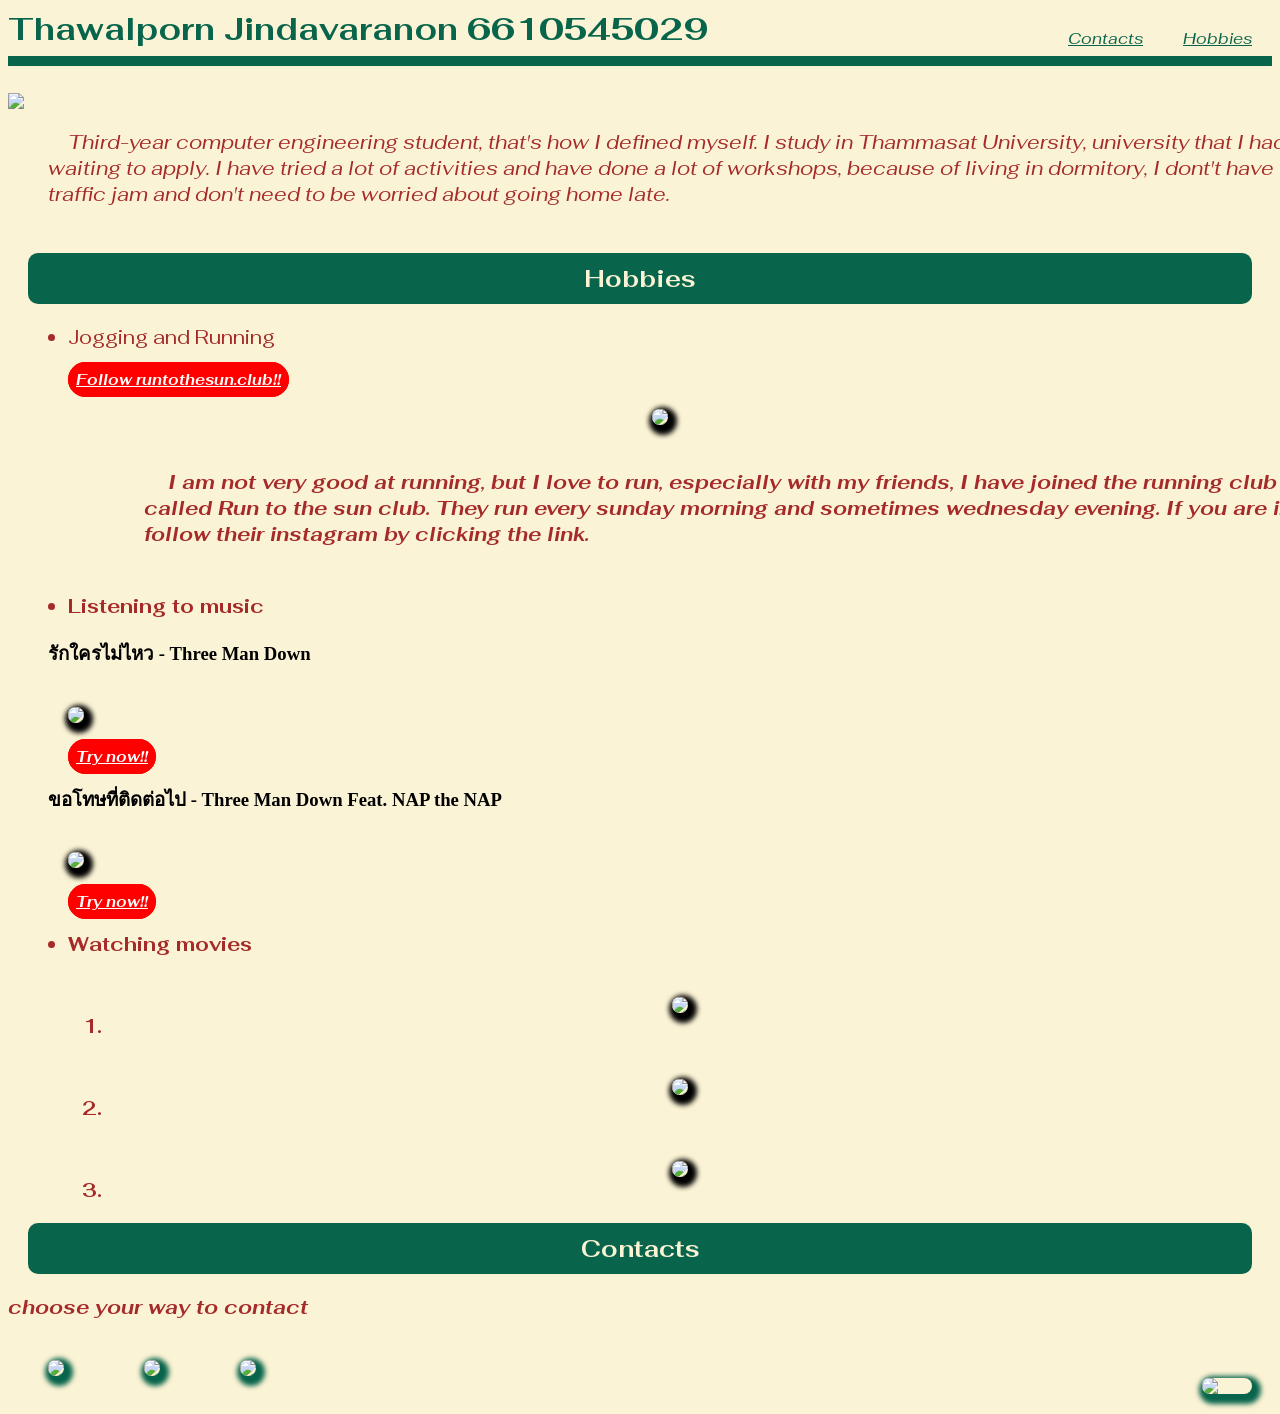
==== index.html @ 5b760ace "renamed" ====
<!DOCTYPE html>
<html lang="en">
<head>
    <meta charset="UTF-8">
    <meta name="viewport" content="width=device-width, initial-scale=1.0">
    <title>Thawalporn Jindavaranon</title>
    <link href="./style.css" type="text/css" rel="stylesheet">
</head>
<body style="background-color: #FBF3D5";>
    <h1 id="first" class="alignleft">Thawalporn Jindavaranon 6610545029</h1>
    <a class="alignright" href="#hobbies-1">Hobbies</a>
    <a class="alignright" href="#contact-1">Contacts</a>
    <br>
    <h6></h6>
    <img align="center" src="../6610545029/picture/mypic2.png">
    <pre class="center" align="left">
            Third-year computer engineering student, that's how I defined myself. I study in Thammasat University, university that I had always been 
        waiting to apply. I have tried a lot of activities and have done a lot of workshops, because of living in dormitory, I dont't have to face 
        traffic jam and don't need to be worried about going home late.
    </pre>
    <h2 id="hobbies-1">Hobbies</h2>
        <ul>
            <li>Jogging and Running</li>
            <div><b><a href="https://www.instagram.com/runtothesun.club?utm_source=ig_web_button_share_sheet&igsh=ZDNlZDc0MzIxNw==" >Follow runtothesun.club!!</a></div>
            <div align="center"><img src="../6610545029/picture/running.png"></div>
            <pre align="left">
                    I am not very good at running, but I love to run, especially with my friends, I have joined the running club of my university 
                called Run to the sun club. They run every sunday morning and sometimes wednesday evening. If you are interested, you can 
                follow their instagram by clicking the link.
            </pre>
            <li>Listening to music</li>
            <h3>รักใครไม่ไหว - Three Man Down</h3>
            <div><img src="../6610545029/picture/Screenshot 2025-08-23 220752.png"></div>
            <div><b><a href="https://youtu.be/F_v_Qj6watw?si=b4OgVFTu445hTUj-" >Try now!!</a></b></div>
            <h3>ขอโทษที่ติดต่อไป - Three Man Down Feat. NAP the NAP</h3>
            <div><img src="../6610545029/picture/Screenshot 2025-08-23 222334.png"></div>
            <div><b><a href="https://youtu.be/SPb4lpamYC0?si=ZEBz4JP7C9hZ8pXy" >Try now!!</a></b></div>
            
            <li>Watching movies</li>
            <ol align="center">
                <li><div><img src="../6610545029/picture/Screenshot 2025-08-24 230447.png"></div></li>
                <li><div><img src="../6610545029/picture/Screenshot 2025-08-24 230548.png"></div></li>
                <li><div><img src="../6610545029/picture/Screenshot 2025-08-24 231021.png"></div></li>
            </ol>
        </ul>
    <h2 id="contact-1">Contacts</h2> 
    <pre>choose your way to contact</pre>
    <div class="alignleft"><a href="https://www.instagram.com/yxmor_/"><img src="../6610545029/picture/Instagram_logo_2022.svg.webp"></a></div>
    <div class="alignleft"><a href="mailto:thawalporn2548@gmail.com"><img src="../6610545029/picture/images.png"></a></div>
    <div class="alignleft"><a href="tel:0922679101"><img src="../6610545029/picture/844e8cd4ab26c82286238471f0e5a901.jpg"></a></div>
    <br>
    <a href="#first"><img align="right" src="../6610545029/picture/7762818.png"></a>
</body>
</html>
---- style.css ----
@import url('https://fonts.googleapis.com/css2?family=Fahkwang:ital,wght@0,200;0,300;0,400;0,500;0,600;0,700;1,200;1,300;1,400;1,500;1,600;1,700&display=swap');

.alignleft {
	float: left;
    display: inline-block;
}
.alignright {
	float: right;
    display: inline-block;
}
.aligncenter {
    float: center;
}
h1{
    font-family: "Fahkwang";
    color: #08654c;
    margin: 0px;
}
a{
    font-family: "Fahkwang";
    font-style:italic;
    color: #08654c;
    margin: 0px;
    margin: 20px;

}
h6{
    border-style: solid;
    border-width: 5px;
    border-color: #08654c;
    background-color: #08654c;
    margin-top: 30px;
}
img{
    width: 1200px;
    filter: drop-shadow();
    color: black;
}
pre{
    font-family: "Fahkwang";
    font-size: 20px;
    font-style: italic;
    color: brown;
}
h2{
    font-family: "Fahkwang";
    color: #FBF3D5;
    border-radius: 10px;
    border-style: solid;
    border-color: #08654c;
    background-color: #08654c;
    border-width: 10px;
    margin: 20px;
    text-align: center;
}
li{
    font-family: "Fahkwang";
    color: brown;
    font-size: 20px;
    margin: 20px;
}
div > img{
    width: 300px;
    margin: 20px;
    border-radius: 10px;
    margin: 20px;
    box-shadow: 3px 4px 5px 6px rgb(0, 0, 0);
}
div > a > img{
    width: 150px;
    margin: 20px;
    border-radius: 30px;
    box-shadow: 3px 4px 5px 6px #08654c;
}
a > img{
    width: 50px;
    margin: 20px;
    border-radius: 30px;
    box-shadow: 3px 4px 5px 6px #08654c;
}
div > b > a{
    text-align: center;
    font-size: 15px;
    font-family: "Fahkwang";
    color: rgb(255, 255, 255);
    border-radius: 20px;
    border-width: 8px;
    border-style: solid;
    border-color: red;
    background-color: red;
    margin: 20px;
}
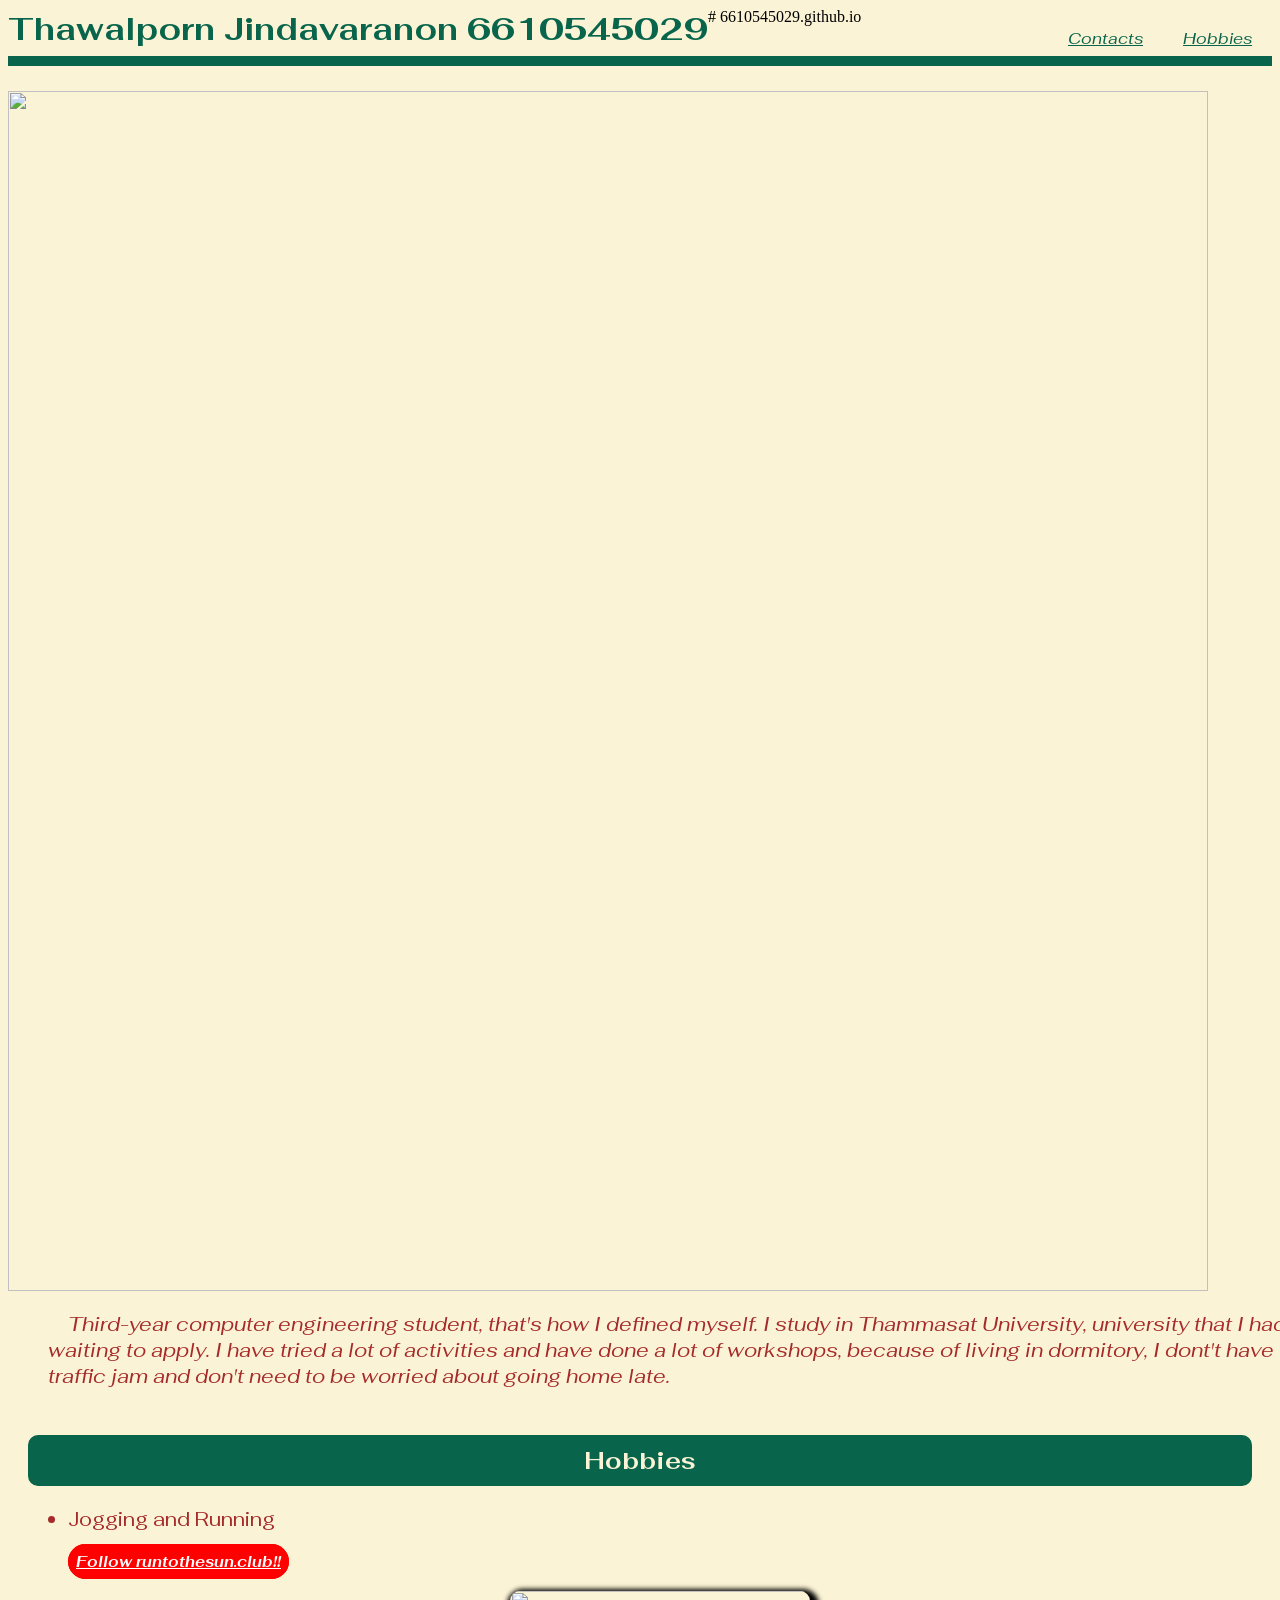
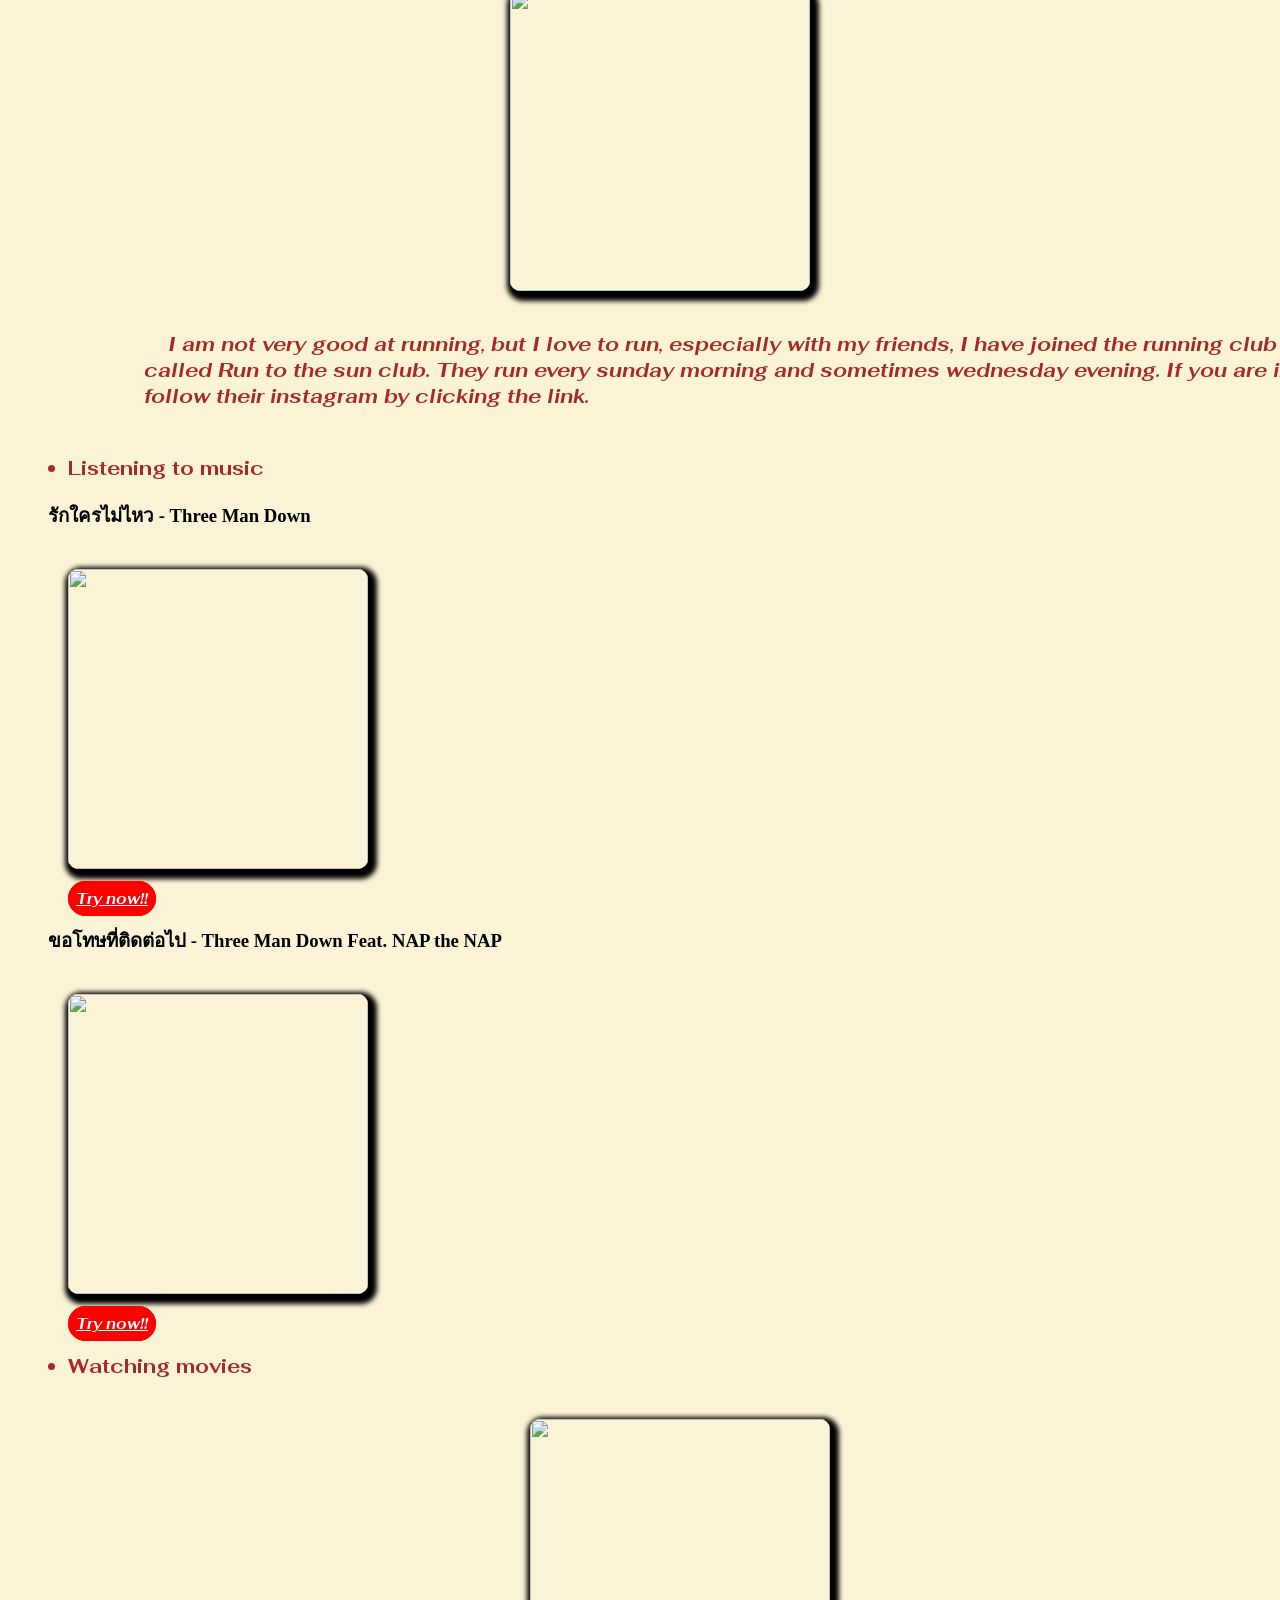
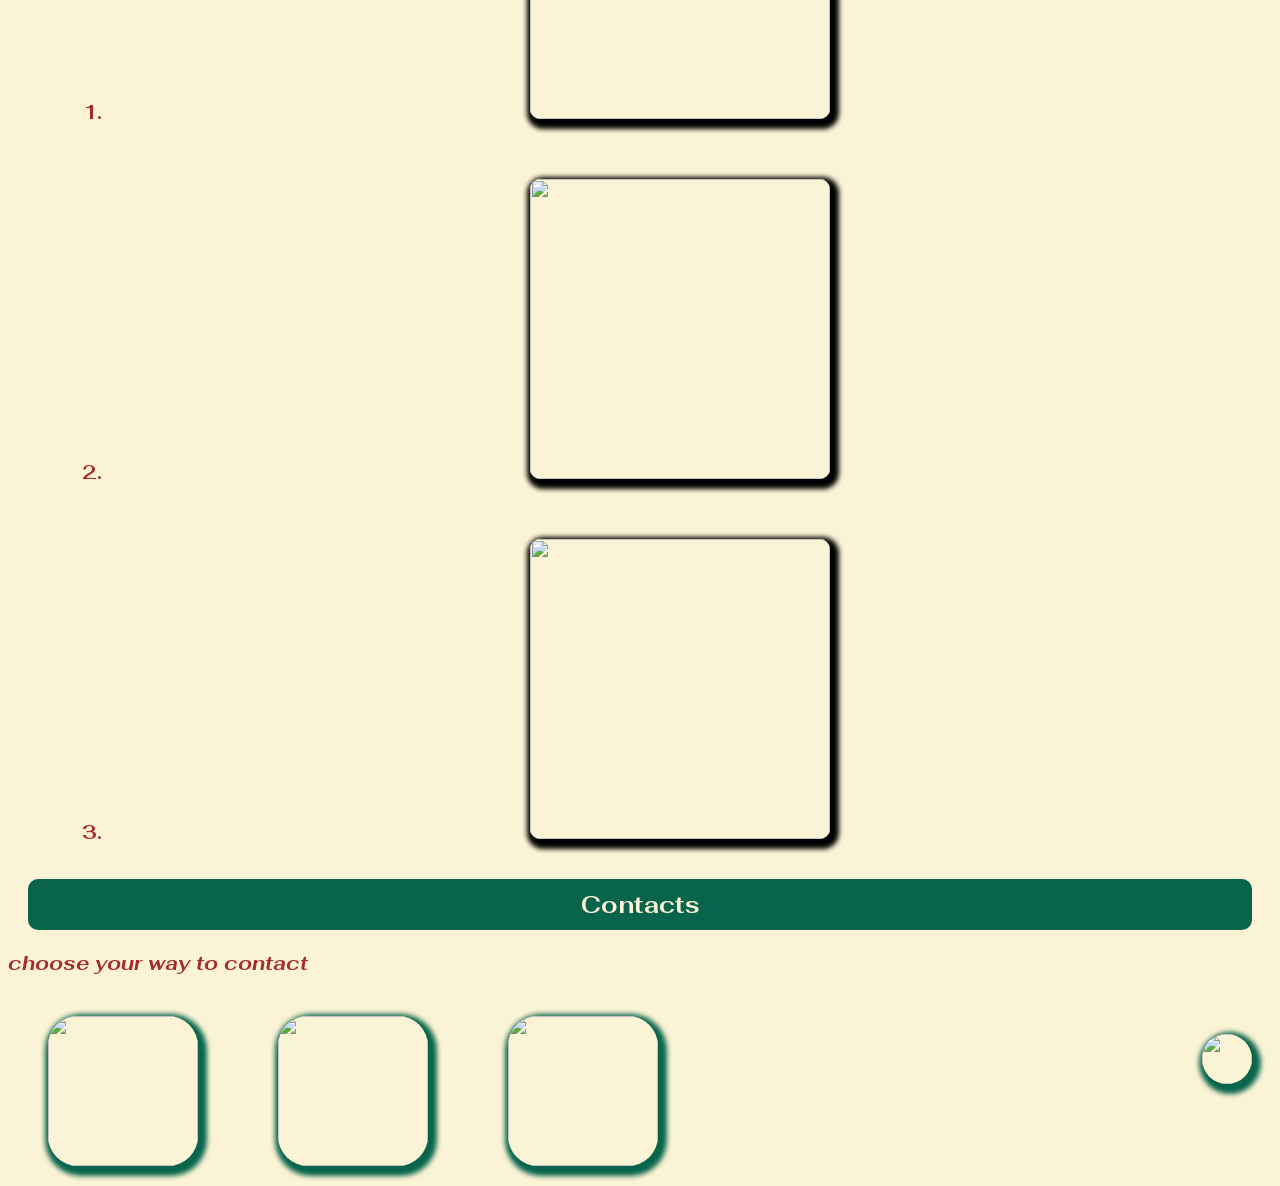
==== commit 94462bad: "finish index.html" ====
--- a/index.html
+++ b/index.html
@@ -1,3 +1,5 @@
+# 6610545029.github.io
+
 <!DOCTYPE html>
 <html lang="en">
 <head>
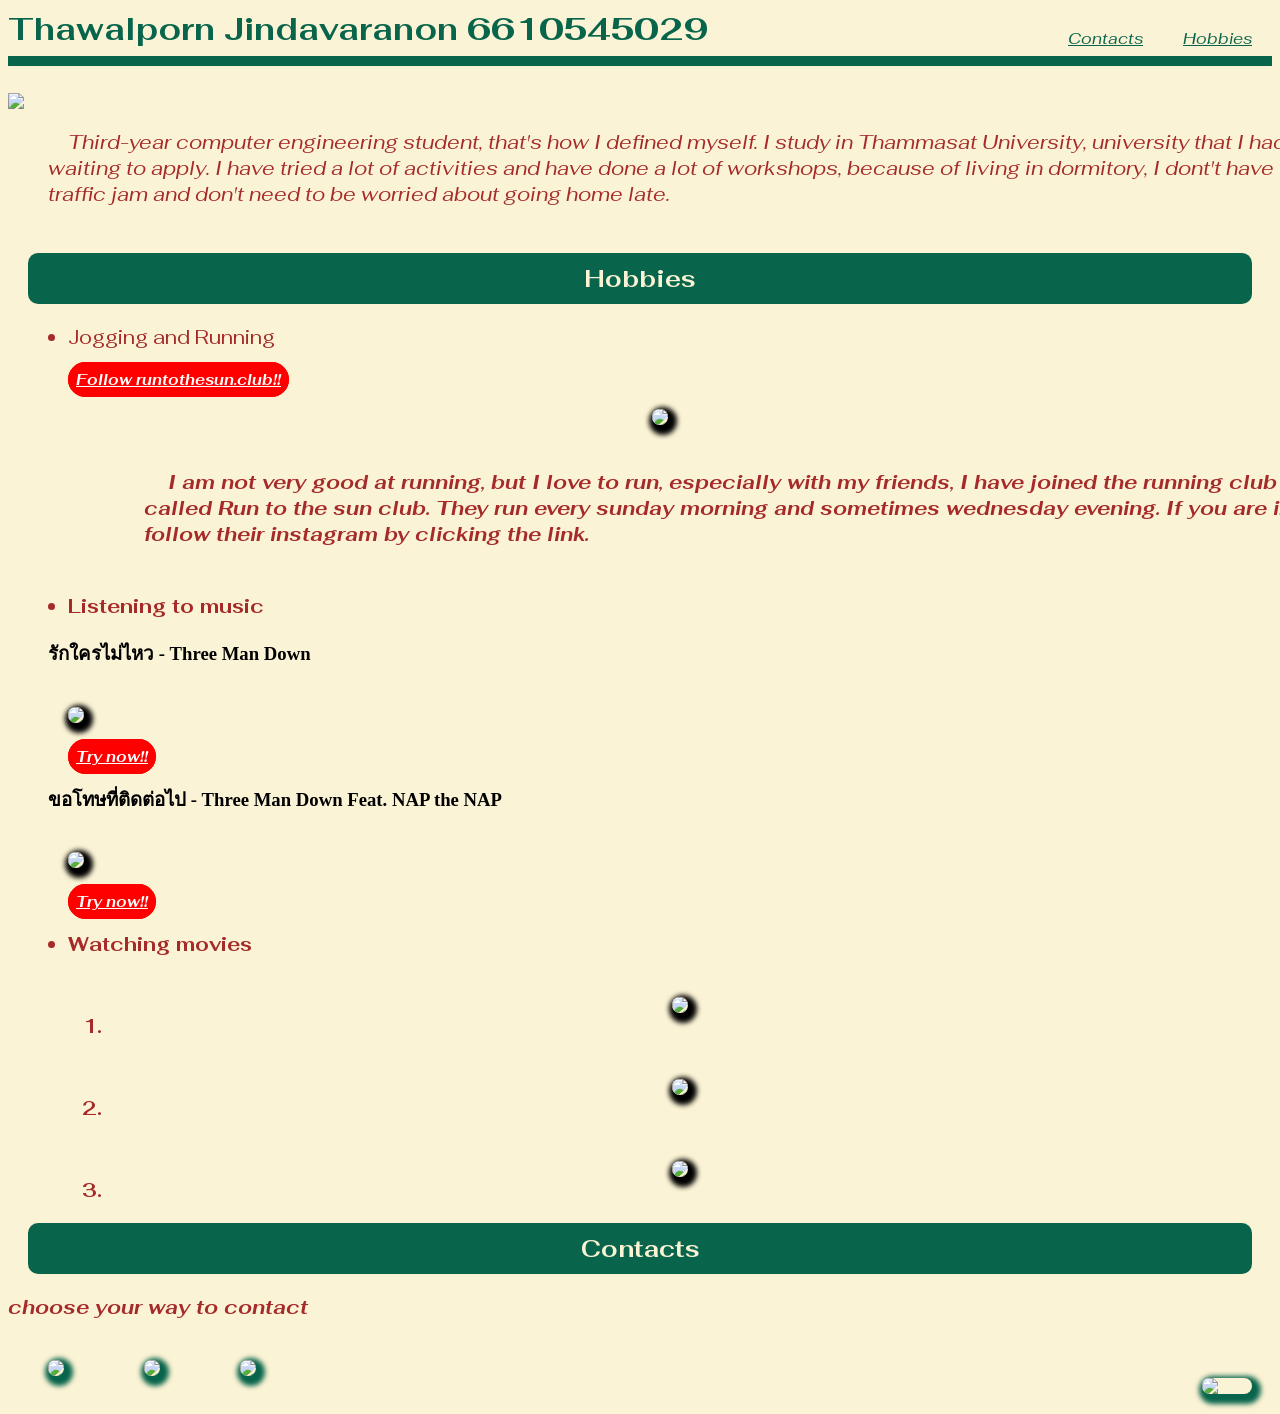
==== commit 966a113b: "finish index.html" ====
--- a/index.html
+++ b/index.html
@@ -1,4 +1,3 @@
-# 6610545029.github.io
 
 <!DOCTYPE html>
 <html lang="en">
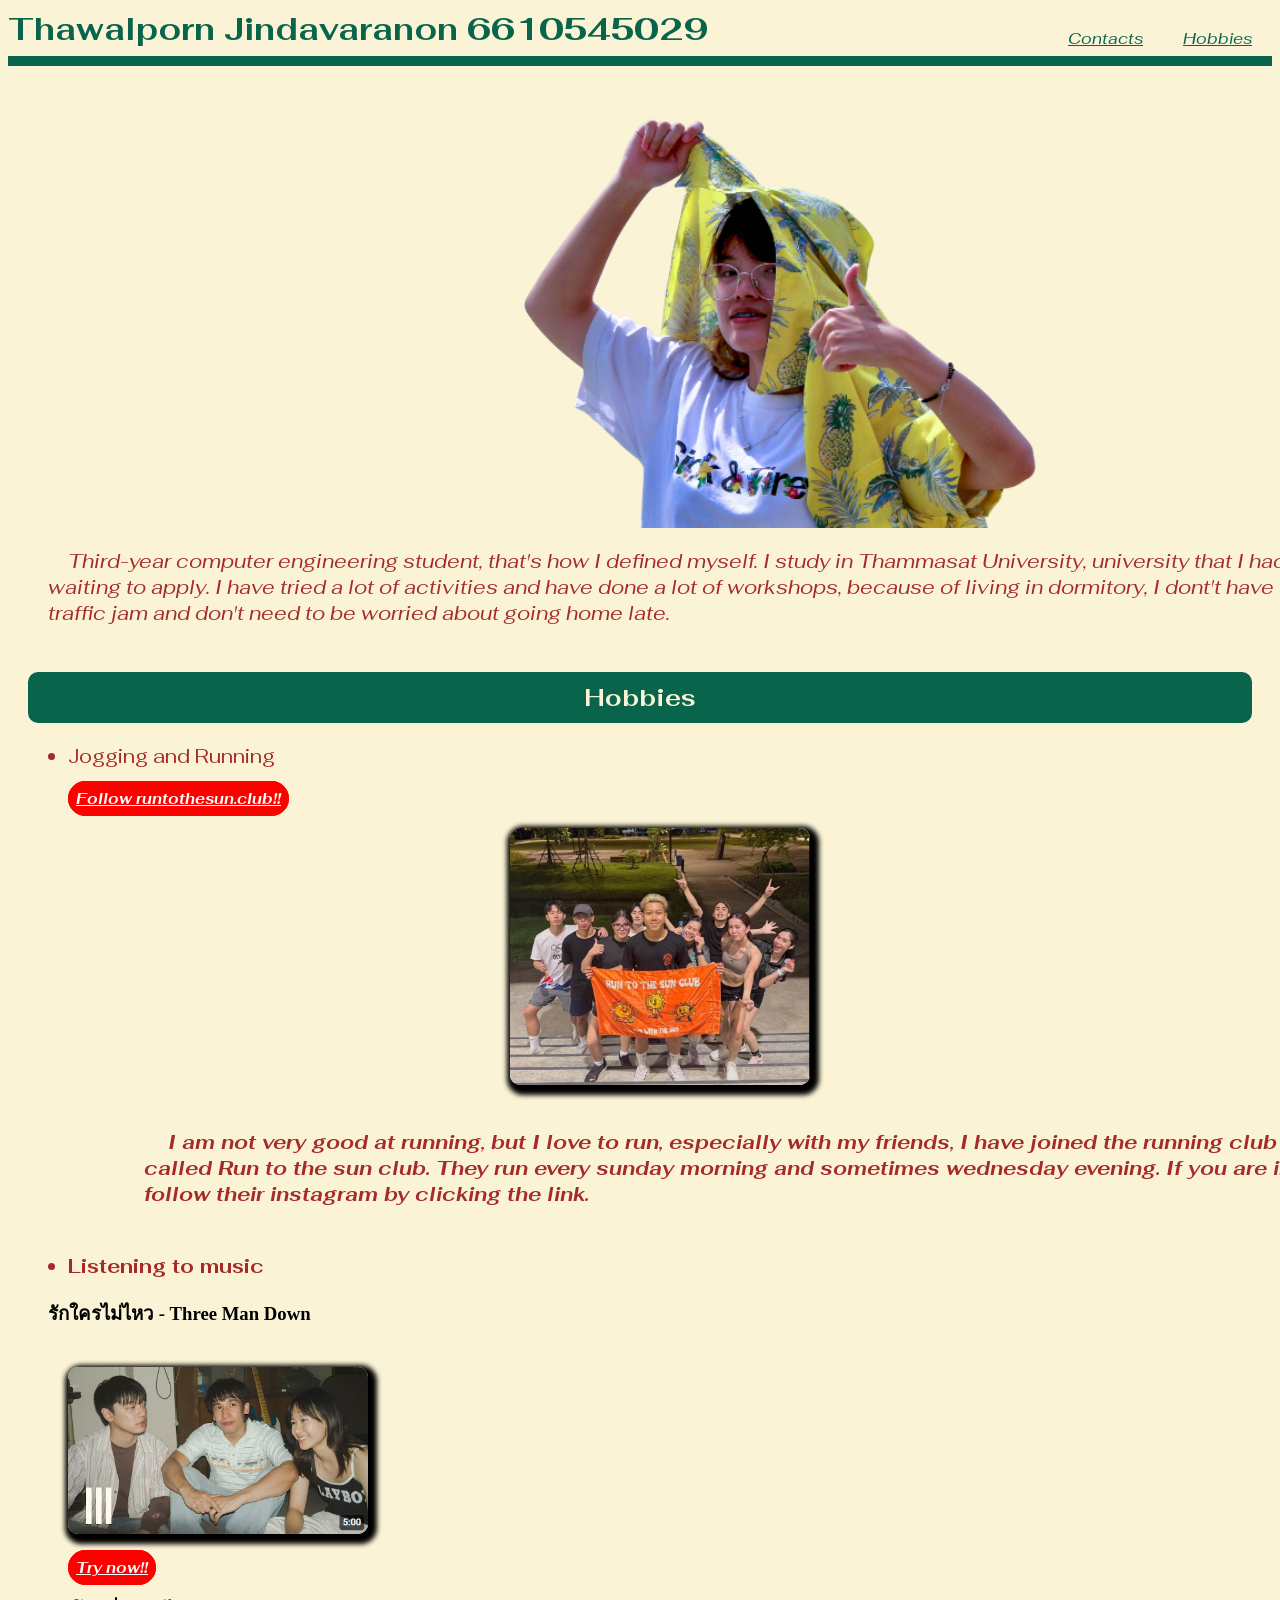
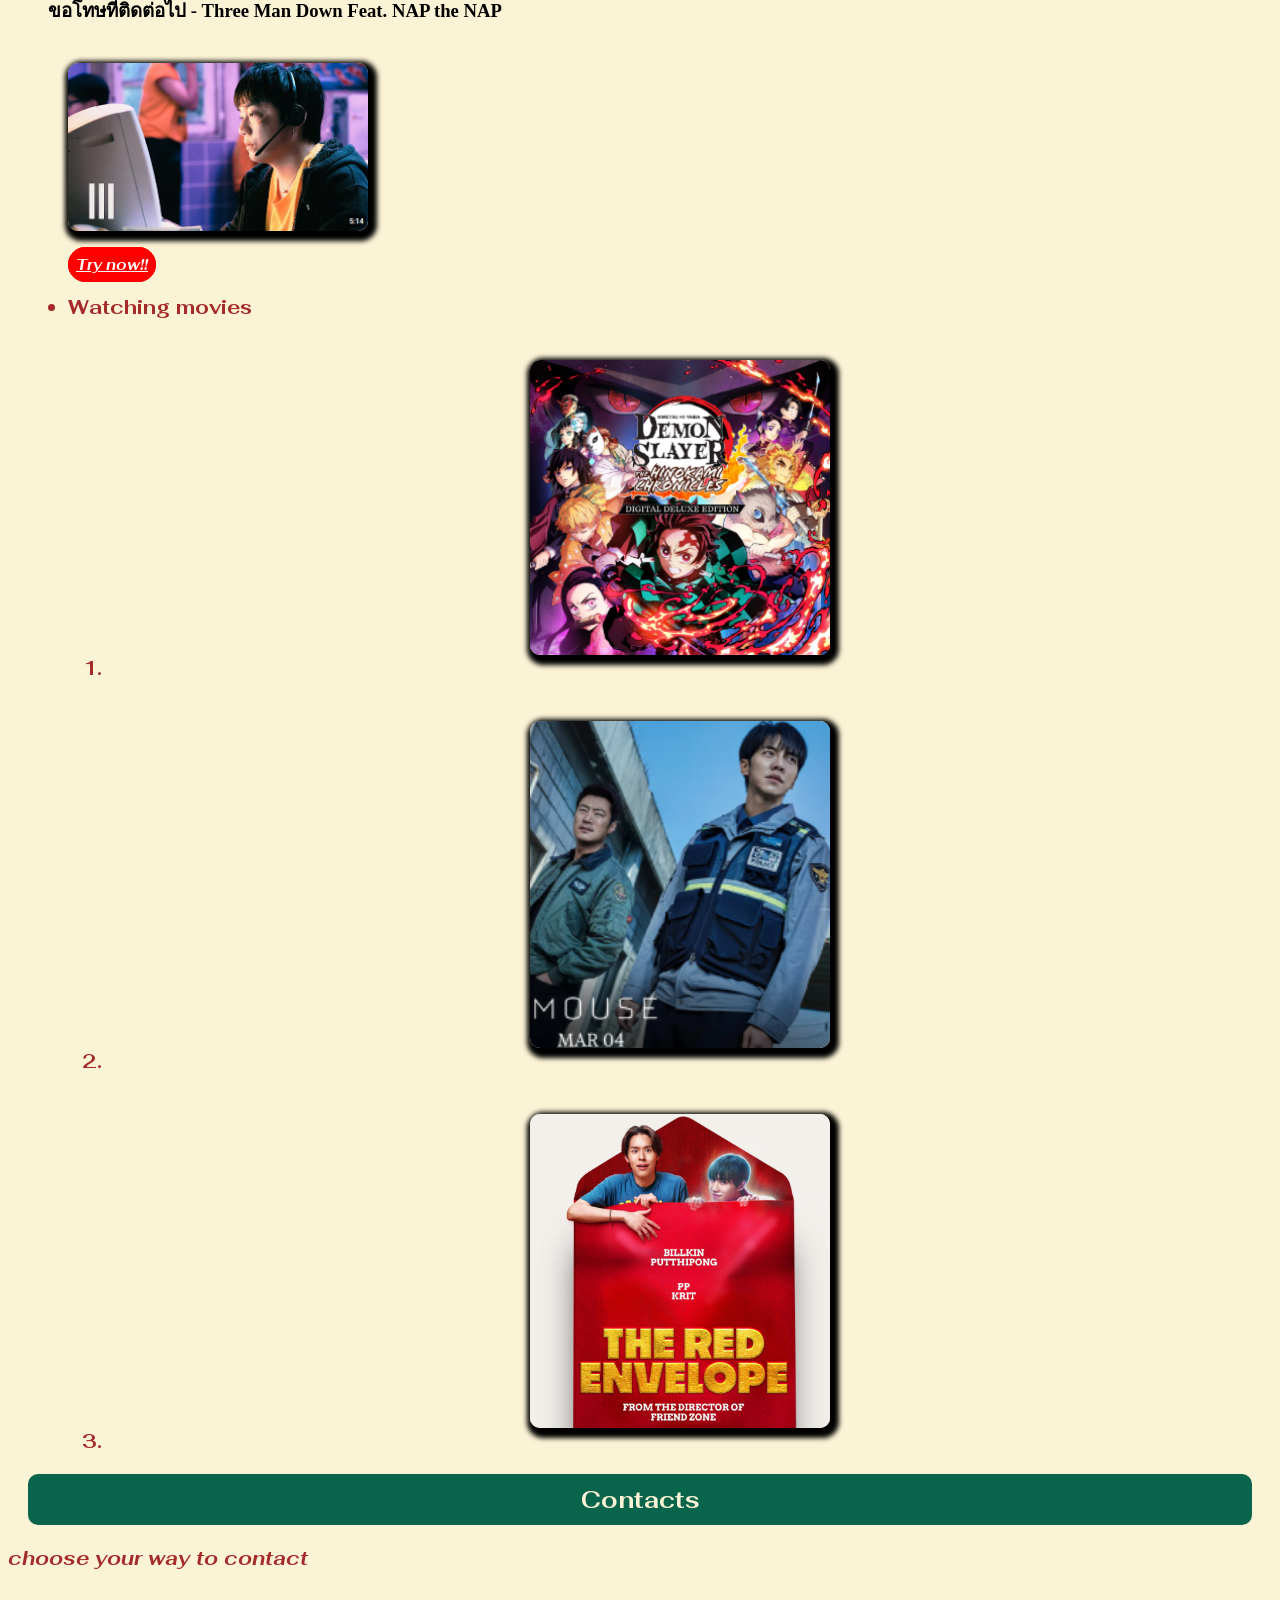
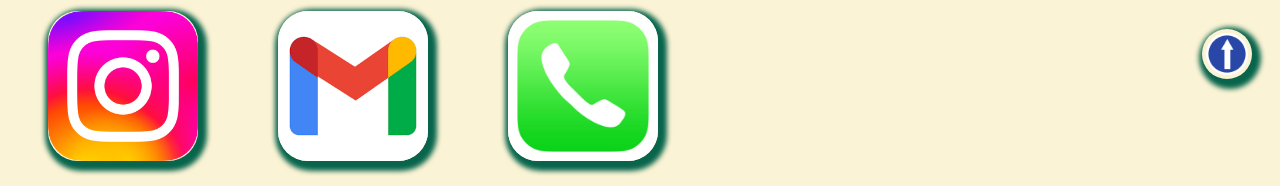
==== commit 5b9c8173: "finish index.html" ====
--- a/index.html
+++ b/index.html
@@ -1,4 +1,3 @@
-
 <!DOCTYPE html>
 <html lang="en">
 <head>
@@ -13,7 +12,7 @@
     <a class="alignright" href="#contact-1">Contacts</a>
     <br>
     <h6></h6>
-    <img align="center" src="../6610545029/picture/mypic2.png">
+    <img align="center" src="picture/mypic2.png">
     <pre class="center" align="left">
             Third-year computer engineering student, that's how I defined myself. I study in Thammasat University, university that I had always been 
         waiting to apply. I have tried a lot of activities and have done a lot of workshops, because of living in dormitory, I dont't have to face 
@@ -23,7 +22,7 @@
         <ul>
             <li>Jogging and Running</li>
             <div><b><a href="https://www.instagram.com/runtothesun.club?utm_source=ig_web_button_share_sheet&igsh=ZDNlZDc0MzIxNw==" >Follow runtothesun.club!!</a></div>
-            <div align="center"><img src="../6610545029/picture/running.png"></div>
+            <div align="center"><img src="picture/running.png"></div>
             <pre align="left">
                     I am not very good at running, but I love to run, especially with my friends, I have joined the running club of my university 
                 called Run to the sun club. They run every sunday morning and sometimes wednesday evening. If you are interested, you can 
@@ -31,25 +30,25 @@
             </pre>
             <li>Listening to music</li>
             <h3>รักใครไม่ไหว - Three Man Down</h3>
-            <div><img src="../6610545029/picture/Screenshot 2025-08-23 220752.png"></div>
+            <div><img src="picture/Screenshot 2025-08-23 220752.png"></div>
             <div><b><a href="https://youtu.be/F_v_Qj6watw?si=b4OgVFTu445hTUj-" >Try now!!</a></b></div>
             <h3>ขอโทษที่ติดต่อไป - Three Man Down Feat. NAP the NAP</h3>
-            <div><img src="../6610545029/picture/Screenshot 2025-08-23 222334.png"></div>
+            <div><img src="picture/Screenshot 2025-08-23 222334.png"></div>
             <div><b><a href="https://youtu.be/SPb4lpamYC0?si=ZEBz4JP7C9hZ8pXy" >Try now!!</a></b></div>
             
             <li>Watching movies</li>
             <ol align="center">
-                <li><div><img src="../6610545029/picture/Screenshot 2025-08-24 230447.png"></div></li>
-                <li><div><img src="../6610545029/picture/Screenshot 2025-08-24 230548.png"></div></li>
-                <li><div><img src="../6610545029/picture/Screenshot 2025-08-24 231021.png"></div></li>
+                <li><div><img src="picture/Screenshot 2025-08-24 230447.png"></div></li>
+                <li><div><img src="picture/Screenshot 2025-08-24 230548.png"></div></li>
+                <li><div><img src="picture/Screenshot 2025-08-24 231021.png"></div></li>
             </ol>
         </ul>
     <h2 id="contact-1">Contacts</h2> 
     <pre>choose your way to contact</pre>
-    <div class="alignleft"><a href="https://www.instagram.com/yxmor_/"><img src="../6610545029/picture/Instagram_logo_2022.svg.webp"></a></div>
-    <div class="alignleft"><a href="mailto:thawalporn2548@gmail.com"><img src="../6610545029/picture/images.png"></a></div>
-    <div class="alignleft"><a href="tel:0922679101"><img src="../6610545029/picture/844e8cd4ab26c82286238471f0e5a901.jpg"></a></div>
+    <div class="alignleft"><a href="https://www.instagram.com/yxmor_/"><img src="picture/Instagram_logo_2022.svg.webp"></a></div>
+    <div class="alignleft"><a href="mailto:thawalporn2548@gmail.com"><img src="picture/images.png"></a></div>
+    <div class="alignleft"><a href="tel:0922679101"><img src="picture/844e8cd4ab26c82286238471f0e5a901.jpg"></a></div>
     <br>
-    <a href="#first"><img align="right" src="../6610545029/picture/7762818.png"></a>
+    <a href="#first"><img align="right" src="picture/7762818.png"></a>
 </body>
 </html>
